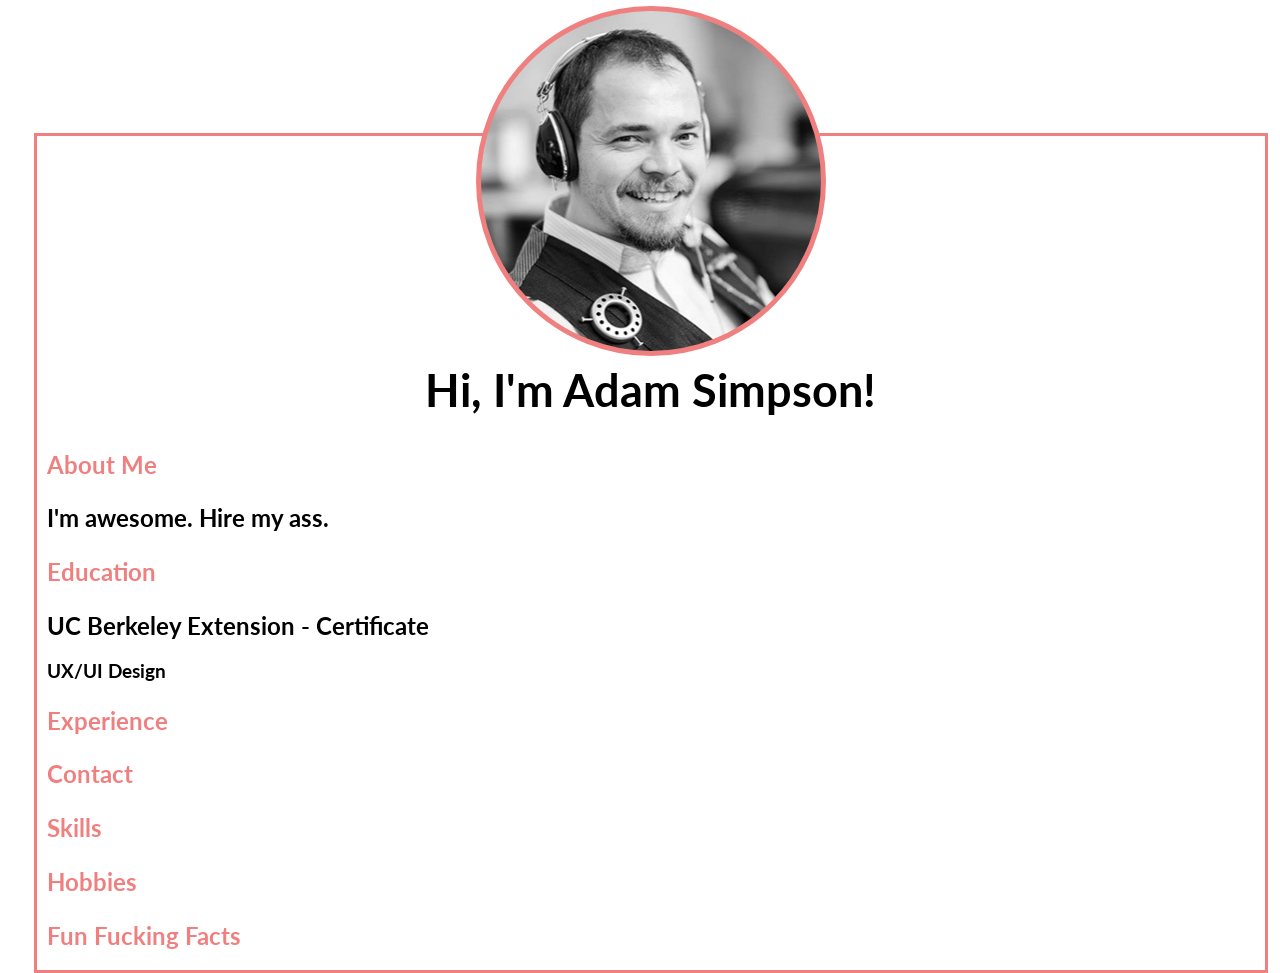
==== index.html @ 8999bf21 "renamed html file to index" ====
<!DOCTYPE html>
<html>
<head>
    <title>Adam's Website</title>

    <!-- Fonts -->
    <link href="https://fonts.googleapis.com/css?family=Lato" rel="stylesheet">

    <!-- Link to CSS files -->
    <link href="reset.css" type="text/css" rel="stylesheet">
    <link href="adamsimpsonbio.css" type="text/css" rel="stylesheet">
</head>


    <body>
        <section class="box">

        <!-- Profile Picture -->
        <div class="profilepic">
        </div>

        <div class="intro">
            <h1>Hi, I'm Adam Simpson!</h1>    
        </div>

        <div class="coral bold font padding">
            <h2>About Me</h2>
        </div>
        <div class="font padding">
            <h2>I'm awesome. Hire my ass.</h2>
        </div>
        
        <div class="coral bold font padding">
            <h2>Education</h2>
        </div>
        <div class="font padding">
                <h2>UC Berkeley Extension - Certificate</h2>
                <h3>UX/UI Design</h3>
            </div>

        <div class="coral bold font padding">
            <h2>Experience</h2>
        </div>

        <div class="coral bold font padding">
            <h2>Contact</h2>
        </div>

        <div class="coral bold font padding">
            <h2>Skills</h2>
        </div>

        <div class="coral bold font padding">
            <h2>Hobbies</h2>
        </div>

        <div class="coral bold font padding">
            <h2>Fun Fucking Facts</h2>
        </div>
        









        </section>

    </body>
---- adamsimpsonbio.css ----
.box {
    border-style: solid;
    border-color: lightcoral;
    z-index: 1;
    position: absolute;
    width: 96%;
    margin: 125px 2% 200px 2%;
}

.profilepic { 
    background: url(Adam_bw_contrastsmall.jpg) 34% 22% no-repeat; 
    width: 200px;
    height: 200px;
    border-radius: 50%;
    margin: auto;
    margin-top: -130px;
    border: 5px solid lightcoral;
    padding: 70px;
    z-index: 2;
  }

.intro {
    font-family: 'Lato', sans-serif;
    font-size: 30px;
    text-align: center;
    margin-top: -30px;
    margin-bottom: -30px;
  }

  .coral {
    color: lightcoral;
  }

  .bold {
    font-style: bold;
  }

  .font {
    font-family: 'Lato', sans-serif;
  }

  .padding {
    padding-top: 5px;
    padding-left: 10px;
    margin-top: -20px;
  }
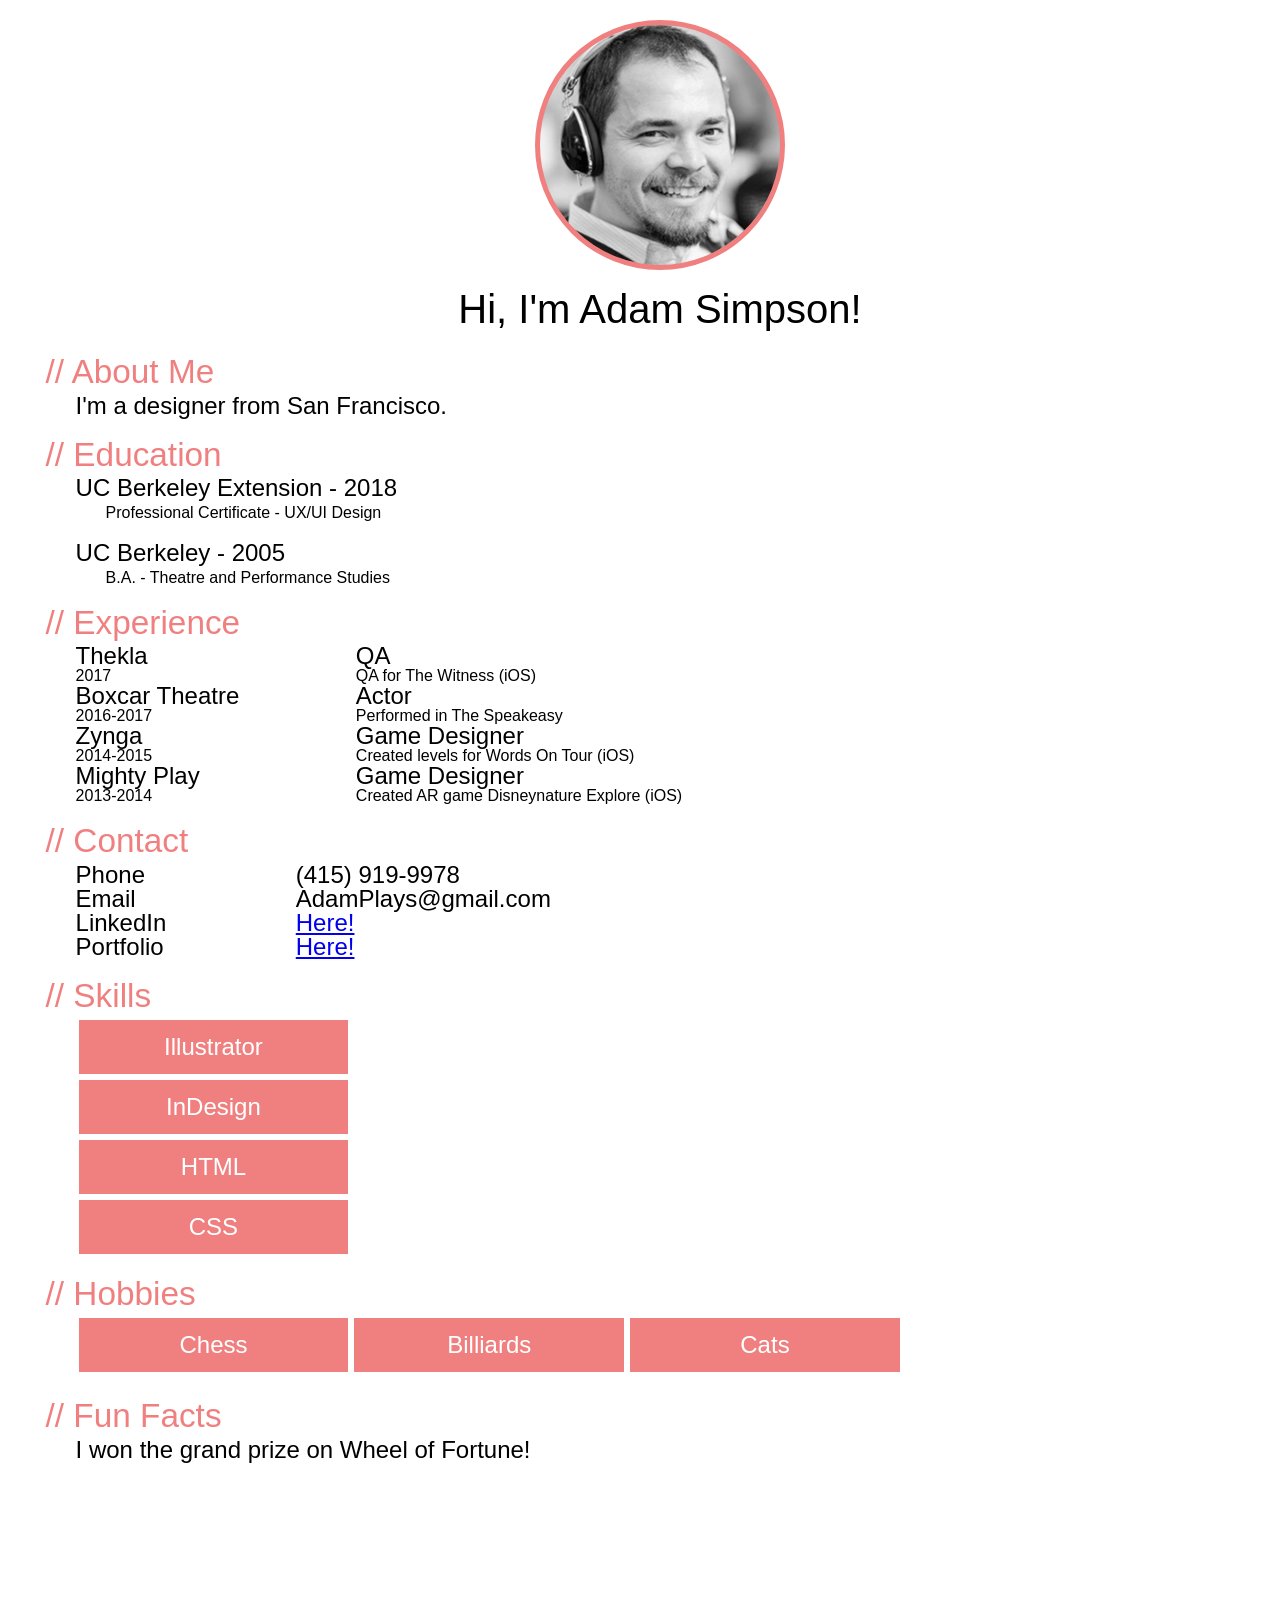
==== commit 5e2d95a2: "homeworking added reset" ====
--- a/index.html
+++ b/index.html
@@ -13,6 +13,7 @@
 
 
     <body>
+        
         <section class="box">
 
         <!-- Profile Picture -->
@@ -23,41 +24,148 @@
             <h1>Hi, I'm Adam Simpson!</h1>    
         </div>
 
-        <div class="coral bold font padding">
-            <h2>About Me</h2>
+        <!-- About Me -->
+        <div class="coral bold font margin fontsizeheader">
+            <h2>// About Me</h2>
         </div>
-        <div class="font padding">
-            <h2>I'm awesome. Hire my ass.</h2>
+        <div class="font padding marginbody fontsizebody">
+            <h2>I'm a designer from San Francisco.</h2>
         </div>
         
-        <div class="coral bold font padding">
-            <h2>Education</h2>
-        </div>
-        <div class="font padding">
-                <h2>UC Berkeley Extension - Certificate</h2>
-                <h3>UX/UI Design</h3>
-            </div>
 
-        <div class="coral bold font padding">
-            <h2>Experience</h2>
+        <!-- Education -->
+        <div class="coral bold font margin fontsizeheader">
+            <h2>// Education</h2>
         </div>
 
-        <div class="coral bold font padding">
-            <h2>Contact</h2>
+        <div class="font padding marginbody fontsizebody">
+                <h2>UC Berkeley Extension - 2018</h2>
+                <div class="fontsizesmall marginbody padding">
+                <h3>Professional Certificate - UX/UI Design</h3>
+                </div>
+        </div>
+        <div class="font padding margin fontsizebody">
+            <h2>UC Berkeley - 2005</h2>
+            <div class="fontsizesmall marginbody padding">
+            <h3>B.A. - Theatre and Performance Studies</h3>
+            </div>
         </div>
 
-        <div class="coral bold font padding">
-            <h2>Skills</h2>
+        <!-- Experience -->
+        <section id="experience">
+        <div class="coral bold font margin fontsizeheader">
+            <h2>// Experience</h2>
         </div>
 
-        <div class="coral bold font padding">
-            <h2>Hobbies</h2>
+        <div class="font padding marginbody fontsizebody">
+            
+            <table>
+                <tr class="font fontsizebody">
+                    <th>Thekla</th>
+                    <th>QA</th>
+                </tr>
+                <tr class="font fontsizesmall">
+                    <th>2017</th>
+                    <th>QA for The Witness (iOS)</th>
+                </tr>
+                
+                <tr class="font fontsizebody">
+                    <th>Boxcar Theatre</th>
+                    <th>Actor</th>
+                </tr>
+                <tr class="font fontsizesmall">
+                    <th>2016-2017</th>
+                    <th>Performed in The Speakeasy</th>
+                </tr>
+                
+                <tr class="font fontsizebody">
+                    <th>Zynga</th>
+                    <th>Game Designer</th>
+                </tr>
+                <tr class="font fontsizesmall">
+                    <th>2014-2015</th>
+                    <th>Created levels for Words On Tour (iOS)</th>
+                </tr>
+
+                <tr class="fontsizebody">
+                    <th>Mighty Play</th>
+                    <th>Game Designer</th>
+                </tr>
+                <tr class="fontsizesmall">
+                    <th>2013-2014</th>
+                    <th>Created AR game Disneynature Explore (iOS)</th>
+                </tr>
+            </table>
+
         </div>
 
-        <div class="coral bold font padding">
-            <h2>Fun Fucking Facts</h2>
+
+
+
+
+        </section>
+
+        <!-- Contact -->
+        <div class="coral bold font margin fontsizeheader">
+            <h2>// Contact</h2>
         </div>
-        
+
+        <div class="font padding marginbody fontsizebody">
+            <table>
+                <tr class="font fontsizebody">
+                    <th>Phone</th>
+                    <th>(415) 919-9978</th>
+                </tr>
+                <tr class="font fontsizebody">
+                    <th>Email</th>
+                    <th>AdamPlays@gmail.com</th>
+                </tr>
+                <tr class="font fontsizebody">
+                    <th>LinkedIn</th>
+                    <th><a href="https://www.linkedin.com/in/adamplays">Here!</a></th>
+                </tr>
+                <tr class="font fontsizebody">
+                    <th>Portfolio</th>
+                    <th><a href="https://adamplays.wixsite.com/website">Here!</a></th>
+                </tr>
+            </table>
+        </div>
+
+        <!-- Skills -->
+        <div class="coral bold font margin fontsizeheader">
+            <h2>// Skills</h2>
+        </div>
+
+        <div class="font fontsizebody padding marginbody">
+            <h3 class="skillbox">Illustrator</h3>
+            <h3 class="skillbox">InDesign</h3>
+            <h3 class="skillbox">HTML</h3>
+            <h3 class="skillbox">CSS</h3>
+
+        </div>
+
+        <!-- Hobbies -->
+        <div class="coral bold font margin fontsizeheader">
+            <h2>// Hobbies</h2>
+        </div>
+
+        <div class="font fontsizebody padding marginbody">
+            <h3 class="hobbiesbox">Chess</h3>
+            <h3 class="hobbiesbox">Billiards</h3>
+            <h3 class="hobbiesbox">Cats</h3>
+        </div>
+        <br>
+        <br>
+        <br>
+        <br>
+
+        <!-- Fun Facts -->
+        <div class="coral bold font margin fontsizeheader">
+            <h2>// Fun Facts</h2>
+        </div>
+        <div class="font padding marginbody fontsizebody">
+            <h2>I won the grand prize on Wheel of Fortune!</h2>
+        </div>
 
 
 
--- a/adamsimpsonbio.css
+++ b/adamsimpsonbio.css
@@ -1,19 +1,16 @@
 .box {
-    border-style: solid;
-    border-color: lightcoral;
-    z-index: 1;
-    position: absolute;
-    width: 96%;
-    margin: 125px 2% 200px 2%;
+  width: 96%;
+  margin: 100px 2% 200px 2%;
+  padding: 20px;
 }
 
 .profilepic { 
-    background: url(Adam_bw_contrastsmall.jpg) 34% 22% no-repeat; 
-    width: 200px;
-    height: 200px;
+    background: url(Adam_bw_contrastsmall.jpg) 34% 20% no-repeat; 
+    width: 100px;
+    height: 100px;
     border-radius: 50%;
     margin: auto;
-    margin-top: -130px;
+    margin-top: -100px;
     border: 5px solid lightcoral;
     padding: 70px;
     z-index: 2;
@@ -21,10 +18,10 @@
 
 .intro {
     font-family: 'Lato', sans-serif;
-    font-size: 30px;
+    font-size: 30pt;
     text-align: center;
-    margin-top: -30px;
-    margin-bottom: -30px;
+    margin-top: 14pt;
+    margin-bottom: 20pt;
   }
 
   .coral {
@@ -39,8 +36,55 @@
     font-family: 'Lato', sans-serif;
   }
 
+  .fontsizeheader {
+    font-size: 25pt;
+  }
+
+  .fontsizebody {
+    font-size: 18pt;
+  }
+
+  .fontsizesmall {
+    font-size: 12pt;
+  }
+
   .padding {
-    padding-top: 5px;
-    padding-left: 10px;
-    margin-top: -20px;
+    padding-left: 30px;
+  }
+
+  .margin {
+    margin-top: 20px;
+  }
+
+  .marginbody {
+    margin-top: 5px;
+  }
+
+  table {
+    width: 70%;
+    text-align: left;
+    
+  }
+
+  .skillbox {
+    background-color: lightcoral;
+    color: white;
+    width: 20%;
+    border-width: 3px;
+    border: white;
+    border-style: solid;
+    text-align: center;
+    padding: 15px;
+  }
+
+  .hobbiesbox {
+    background-color: lightcoral;
+    color: white;
+    width: 20%;
+    border-width: 3px;
+    border: white;
+    border-style: solid;
+    text-align: center;
+    padding: 15px;
+    float: left;
   }
